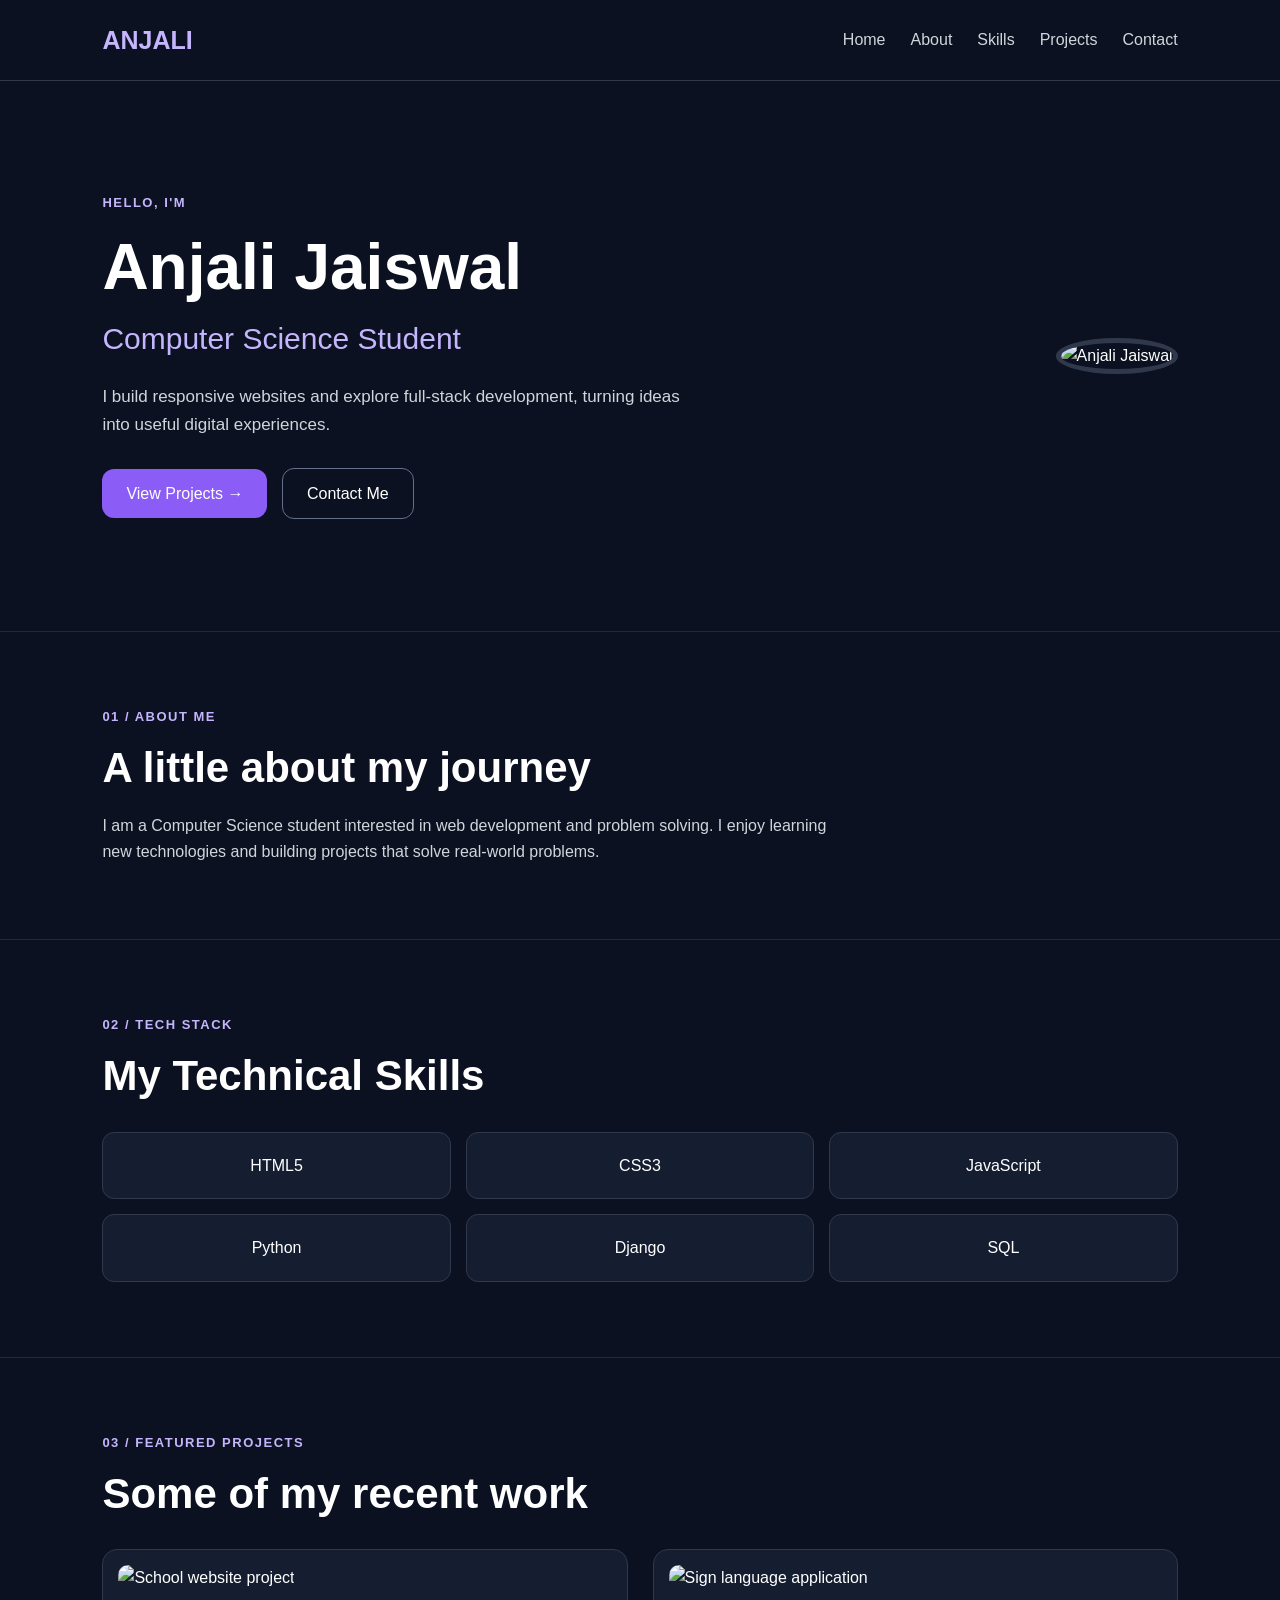
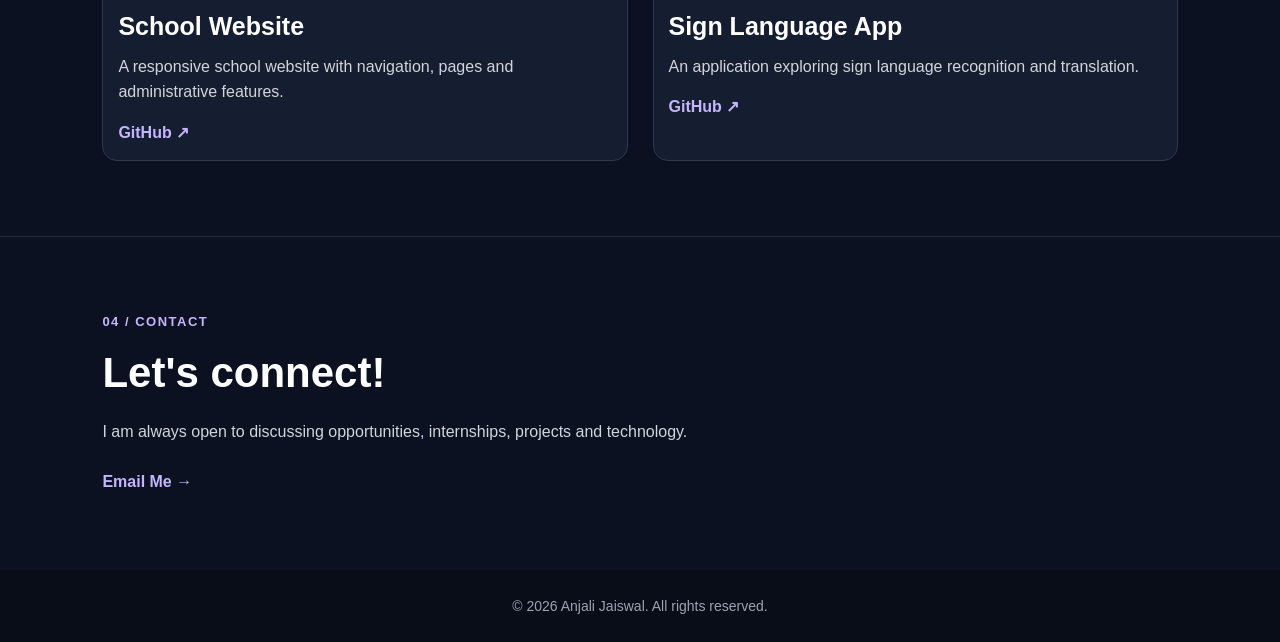
==== index.html @ 5c33f318 "Fix portfolio folder structure" ====
<!DOCTYPE html>
<html lang="en">
<head>
    <meta charset="UTF-8">
    <meta name="viewport" content="width=device-width, initial-scale=1.0">

    <title>Anjali Jaiswal | Portfolio</title>

    <link rel="stylesheet" href="style.css">
</head>
<body>

    <!-- Navigation -->
    <header class="navbar">
        <a href="#home" class="logo">ANJALI</a>

        <nav>
            <a href="#home">Home</a>
            <a href="#about">About</a>
            <a href="#skills">Skills</a>
            <a href="#projects">Projects</a>
            <a href="#contact">Contact</a>
        </nav>
    </header>

    <!-- Hero -->
    <section id="home" class="hero">

        <div class="hero-content">
            <p class="intro">HELLO, I'M</p>

            <h1>Anjali Jaiswal</h1>

            <h2>Computer Science Student</h2>

            <p class="hero-description">
                I build responsive websites and explore full-stack
                development, turning ideas into useful digital experiences.
            </p>

            <a href="#projects" class="primary-btn">
                View Projects →
            </a>

            <a href="#contact" class="secondary-btn">
                Contact Me
            </a>
        </div>

        <div class="hero-image">
            <img src="images/profile.jpg" alt="Anjali Jaiswal">
        </div>

    </section>

    <!-- About -->
    <section id="about" class="section">
        <p class="section-label">01 / ABOUT ME</p>

        <h2>A little about my journey</h2>

        <p>
            I am a Computer Science student interested in web development
            and problem solving. I enjoy learning new technologies and
            building projects that solve real-world problems.
        </p>
    </section>

    <!-- Skills -->
    <section id="skills" class="section">
        <p class="section-label">02 / TECH STACK</p>

        <h2>My Technical Skills</h2>

        <div class="skills-grid">
            <div class="skill-card">HTML5</div>
            <div class="skill-card">CSS3</div>
            <div class="skill-card">JavaScript</div>
            <div class="skill-card">Python</div>
            <div class="skill-card">Django</div>
            <div class="skill-card">SQL</div>
        </div>
    </section>

    <!-- Projects -->
    <section id="projects" class="section">
        <p class="section-label">03 / FEATURED PROJECTS</p>

        <h2>Some of my recent work</h2>

        <div class="projects-grid">

            <article class="project-card">
                <img src="images/school-website.png"
                     alt="School website project">

                <h3>School Website</h3>

                <p>
                    A responsive school website with navigation,
                    pages and administrative features.
                </p>

                <a href="#" target="_blank">GitHub ↗</a>
            </article>

            <article class="project-card">
                <img src="images/sign-language.png"
                     alt="Sign language application">

                <h3>Sign Language App</h3>

                <p>
                    An application exploring sign language
                    recognition and translation.
                </p>

                <a href="#" target="_blank">GitHub ↗</a>
            </article>

        </div>
    </section>

    <!-- Contact -->
    <section id="contact" class="section">
        <p class="section-label">04 / CONTACT</p>

        <h2>Let's connect!</h2>

        <p>
            I am always open to discussing opportunities,
            internships, projects and technology.
        </p>

        <a href="mailto:your-email@example.com">
            Email Me →
        </a>
    </section>

    <!-- Footer -->
    <footer>
        <p>© 2026 Anjali Jaiswal. All rights reserved.</p>
    </footer>

    <script src="script.js"></script>
</body>
</html>
---- style.css ----
/* 1. General Styling */

* {
    margin: 0;
    padding: 0;
    box-sizing: border-box;
}

html {
    scroll-behavior: smooth;
}

body {
    font-family: Arial, Helvetica, sans-serif;
    background: #0b1120;
    color: #ffffff;
    line-height: 1.6;
}

/* Main hero heading */
.hero h1 {
    font-size: 56px;
    font-weight: 700;
}

/* Main section headings */
section h2 {
    font-size: 36px;
    font-weight: 700;
    margin-bottom: 24px;
}

/* Smaller headings inside sections */
section h3 {
    font-size: 24px;
    font-weight: 600;
}

/* FINAL HEADING SIZE OVERRIDES */

/* Hero name */
.hero h1 {
    font-size: 64px !important;
    line-height: 1.15;
    font-weight: 700;
}

/* Hero role */
.hero h2 {
    font-size: 30px !important;
}

/* About, Skills, Projects, Contact headings */
.section h2 {
    font-size: 42px !important;
    line-height: 1.2;
    font-weight: 700;
    margin-bottom: 25px;
}

/* Project card headings */
.project-card h3 {
    font-size: 25px !important;
}

/* Mobile heading sizes */
@media (max-width: 768px) {
    .hero h1 {
        font-size: 44px !important;
    }

    .hero h2 {
        font-size: 24px !important;
    }

    .section h2 {
        font-size: 32px !important;
    }

    .project-card h3 {
        font-size: 22px !important;
    }
}

@media (max-width: 400px) {
    .hero h1 {
        font-size: 36px !important;
    }

    .section h2 {
        font-size: 28px !important;
    }
}

a {
    text-decoration: none;
    color: inherit;
}

section {
    scroll-margin-top: 90px;
}


/* 2. Navigation */

.navbar {
    display: flex;
    justify-content: space-between;
    align-items: center;
    padding: 20px 8%;

    background: #0b1120;
    border-bottom: 1px solid #30394c;

    position: sticky;
    top: 0;
    z-index: 100;
}

.logo {
    font-size: 25px;
    font-weight: bold;
    color: #c4b5fd;
}

.navbar nav {
    display: flex;
    gap: 25px;
}

.navbar nav a {
    color: #d1d5db;
    transition: color 0.3s;
}

.navbar nav a:hover {
    color: #c4b5fd;
}


/* 3. Hero Section */

.hero {
    display: flex;
    align-items: center;
    justify-content: space-between;
    gap: 40px;

    padding: 80px 8%;
    min-height: 550px;
}

.hero-content {
    max-width: 600px;
}

.intro,
.section-label {
    color: #c4b5fd;
    font-size: 13px;
    font-weight: bold;
    letter-spacing: 1.5px;
    margin-bottom: 15px;
}

.hero h1 {
    font-size: 55px;
    line-height: 1.2;
    margin-bottom: 10px;
}

.hero h2 {
    font-size: 25px;
    color: #c4b5fd;
    font-weight: normal;
    margin-bottom: 20px;
}

.hero-description {
    color: #d1d5db;
    font-size: 17px;
    margin-bottom: 30px;
}

.primary-btn,
.secondary-btn {
    display: inline-block;
    padding: 12px 24px;
    border-radius: 12px;
    margin-right: 10px;
    transition: 0.3s;
}

.primary-btn {
    background: #8b5cf6;
    color: white;
}

.primary-btn:hover {
    background: #7c3aed;
}

.secondary-btn {
    border: 1px solid #65708a;
    color: white;
}

.secondary-btn:hover {
    background: #26334b;
}

.hero-image img {
    width: 300px;
    height: 300px;
    object-fit: cover;
    border-radius: 50%;
    border: 5px solid #30394c;
}


/* 4. General Sections */

.section {
    padding: 75px 8%;
    border-top: 1px solid #202a3d;
}

.section h2 {
    font-size: 35px;
    margin-bottom: 20px;
}

.section > p:not(.section-label) {
    color: #d1d5db;
    max-width: 750px;
}


/* 5. Skills */

.skills-grid {
    display: grid;
    grid-template-columns: repeat(3, 1fr);
    gap: 15px;
    margin-top: 30px;
}

.skill-card {
    background: #151e31;
    border: 1px solid #30394c;
    border-radius: 12px;
    padding: 20px;
    text-align: center;
    transition: transform 0.3s;
}

.skill-card:hover {
    transform: translateY(-5px);
    border-color: #8b5cf6;
}


/* 6. Projects */

.projects-grid {
    display: grid;
    grid-template-columns: repeat(2, 1fr);
    gap: 25px;
    margin-top: 30px;
}

.project-card {
    background: #151e31;
    border: 1px solid #30394c;
    border-radius: 15px;
    padding: 15px;
    transition: transform 0.3s;
}

.project-card:hover {
    transform: translateY(-5px);
}

.project-card img {
    width: 100%;
    height: 230px;
    object-fit: cover;
    border-radius: 10px;
    margin-bottom: 15px;
}

.project-card h3 {
    font-size: 22px;
    margin-bottom: 8px;
}

.project-card p {
    color: #d1d5db;
    margin-bottom: 15px;
}

.project-card a {
    color: #c4b5fd;
    font-weight: bold;
}


/* 7. Contact */

#contact a {
    display: inline-block;
    margin-top: 25px;
    color: #c4b5fd;
    font-weight: bold;
}


/* 8. Footer */

footer {
    background: #080d18;
    padding: 25px 8%;
    text-align: center;
    color: #9ca3af;
    font-size: 14px;
}


/* 9. Responsive Design */

@media (max-width: 768px) {

    .navbar {
        flex-direction: column;
        gap: 15px;
        padding: 20px 5%;
    }

    .navbar nav {
        flex-wrap: wrap;
        justify-content: center;
        gap: 15px;
    }

    .hero {
        flex-direction: column-reverse;
        text-align: center;
        padding: 50px 5%;
    }

    .hero h1 {
        font-size: 40px;
    }

    .hero-image img {
        width: 200px;
        height: 200px;
    }

    .section {
        padding: 60px 5%;
    }

    .section h2 {
        font-size: 29px;
    }

    .skills-grid {
        grid-template-columns: repeat(2, 1fr);
    }

    .projects-grid {
        grid-template-columns: 1fr;
    }

    .project-card img {
        height: 200px;
    }

}

@media (max-width: 400px) {

    .hero h1 {
        font-size: 34px;
    }

    .skills-grid {
        grid-template-columns: 1fr;
    }

    .primary-btn,
    .secondary-btn {
        margin: 5px;
        padding: 11px 18px;
    }

}
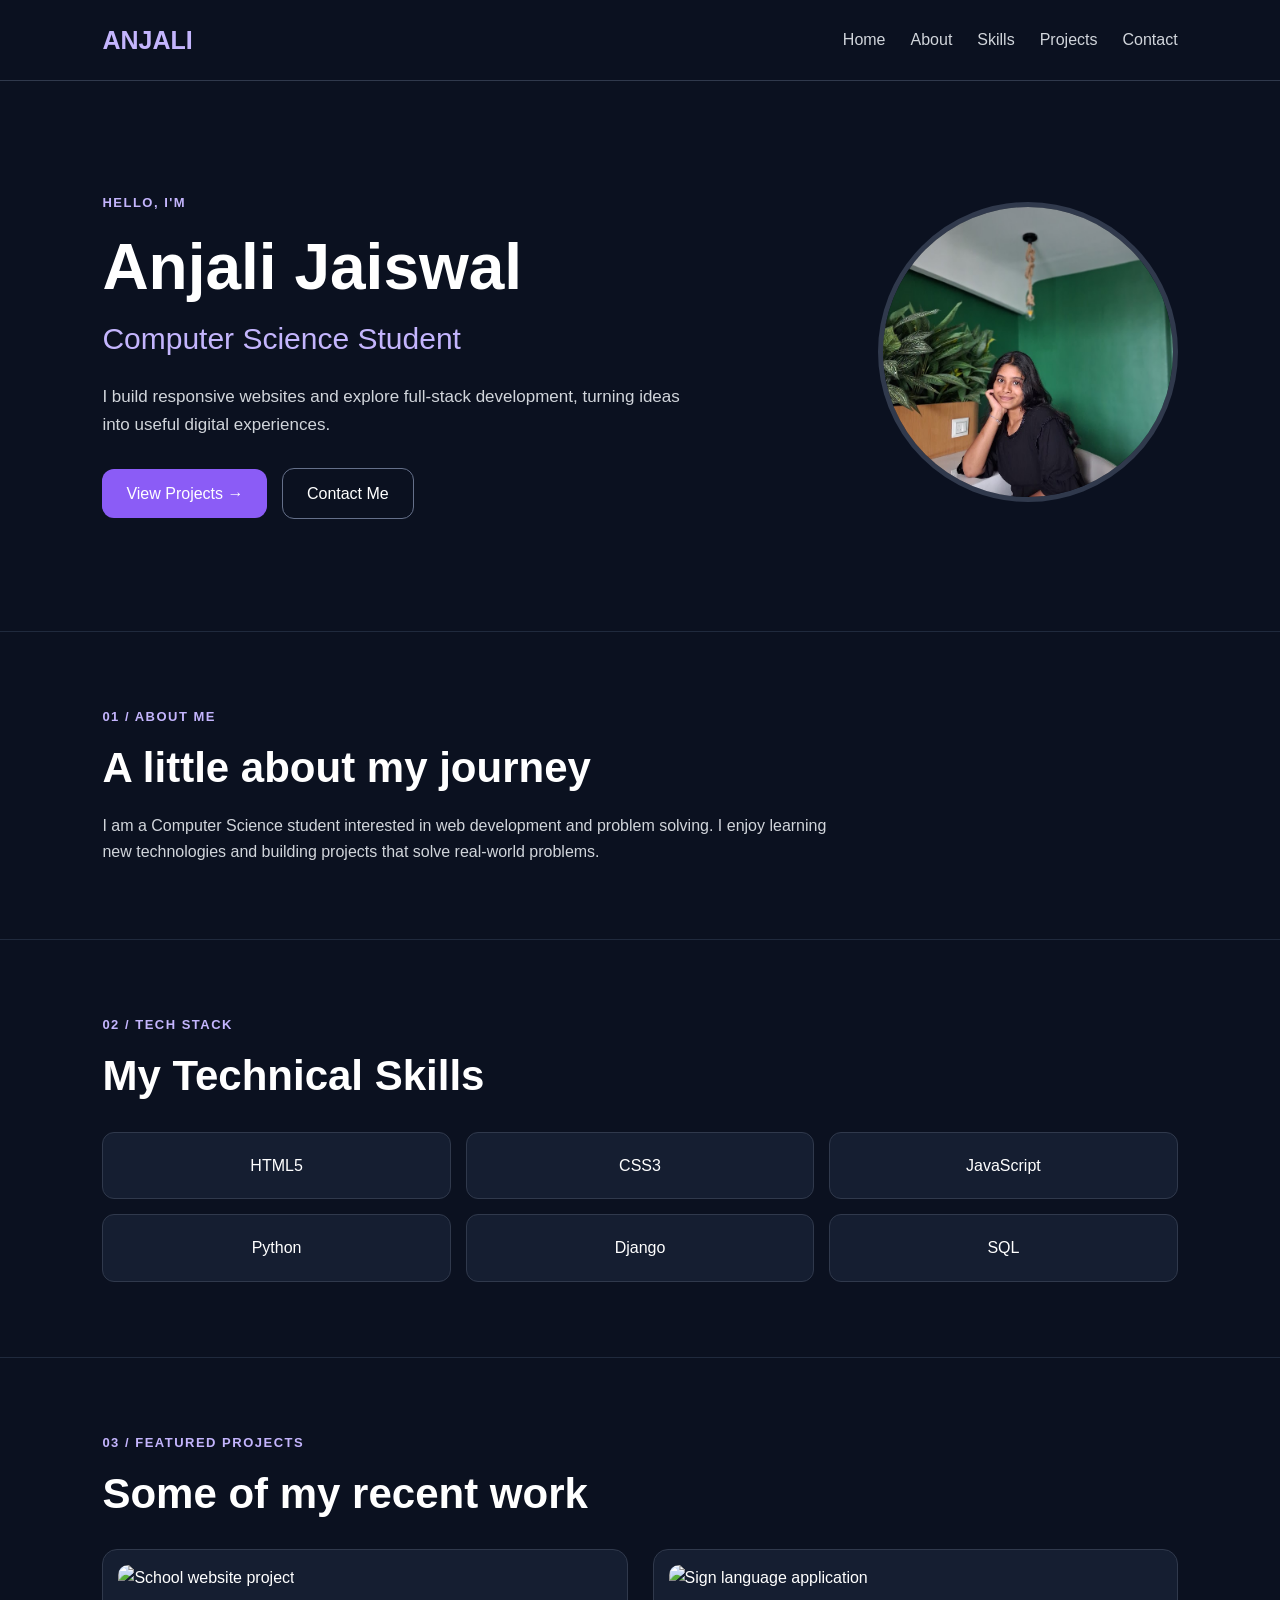
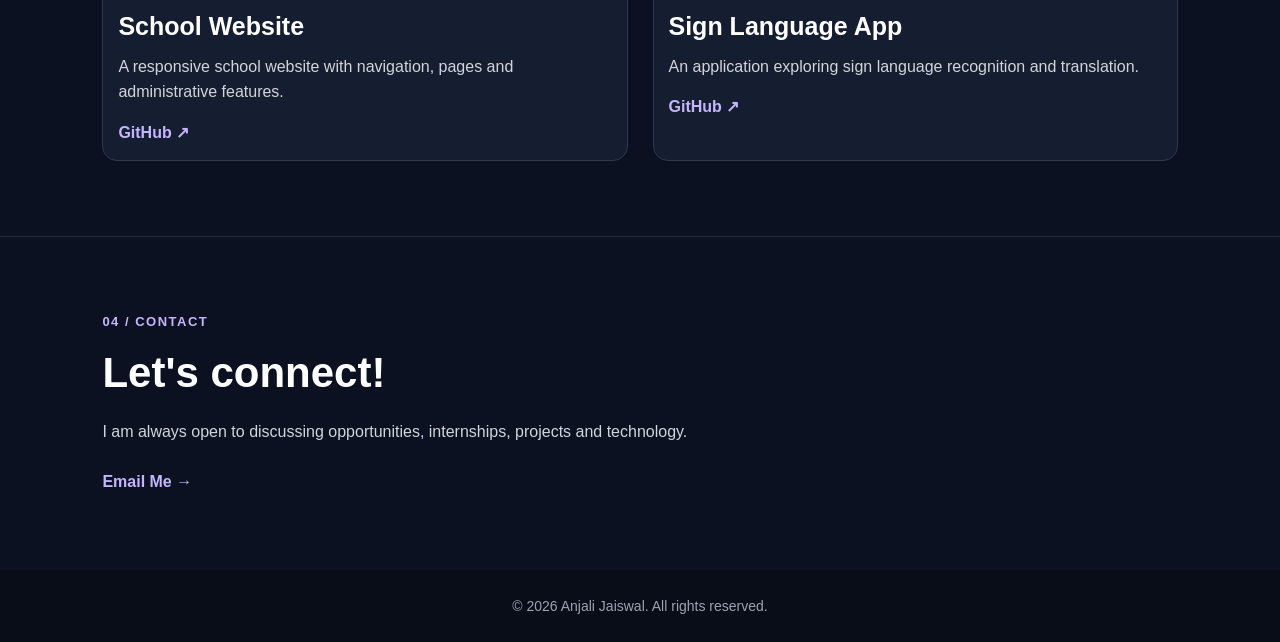
==== commit 015cfa0a: "image" ====
--- a/index.html
+++ b/index.html
@@ -49,7 +49,7 @@
         </div>
 
         <div class="hero-image">
-            <img src="images/profile.jpg" alt="Anjali Jaiswal">
+            <img src="/Web-Development-Level-1-Portfolio/images/profile.jpg" alt="Anjali Jaiswal">
         </div>
 
     </section>
